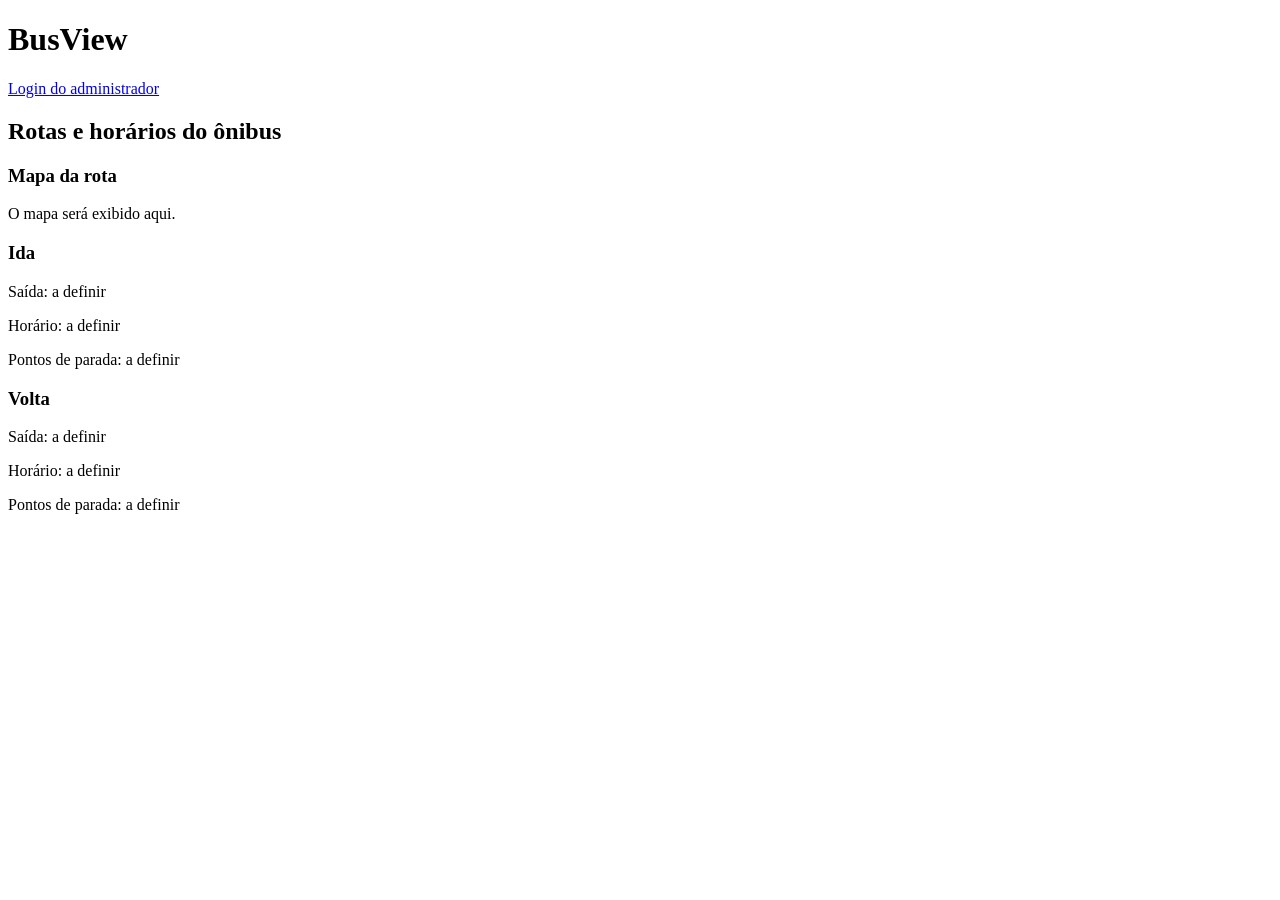
==== HTML/index.html @ 88584d88 "Primeira entrega HTML" ====
<!DOCTYPE html>
<html lang="pt-BR">
<head>
  <meta charset="UTF-8">
  <meta name="viewport" content="width=device-width, initial-scale=1.0">
  <title>BusView</title>
  <link rel="stylesheet" href="css/style.css">
</head>
<body>
  <header>
    <h1>BusView</h1>
    <a href="login.html">Login do administrador</a>
  </header>

  <main>
    <h2>Rotas e horários do ônibus</h2>

    <section>
      <h3>Mapa da rota</h3>
      <p>O mapa será exibido aqui.</p>
    </section>

    <section>
      <h3>Ida</h3>
      <p>Saída: a definir</p>
      <p>Horário: a definir</p>
      <p>Pontos de parada: a definir</p>
    </section>

    <section>
      <h3>Volta</h3>
      <p>Saída: a definir</p>
      <p>Horário: a definir</p>
      <p>Pontos de parada: a definir</p>
    </section>
  </main>
</body>
</html>
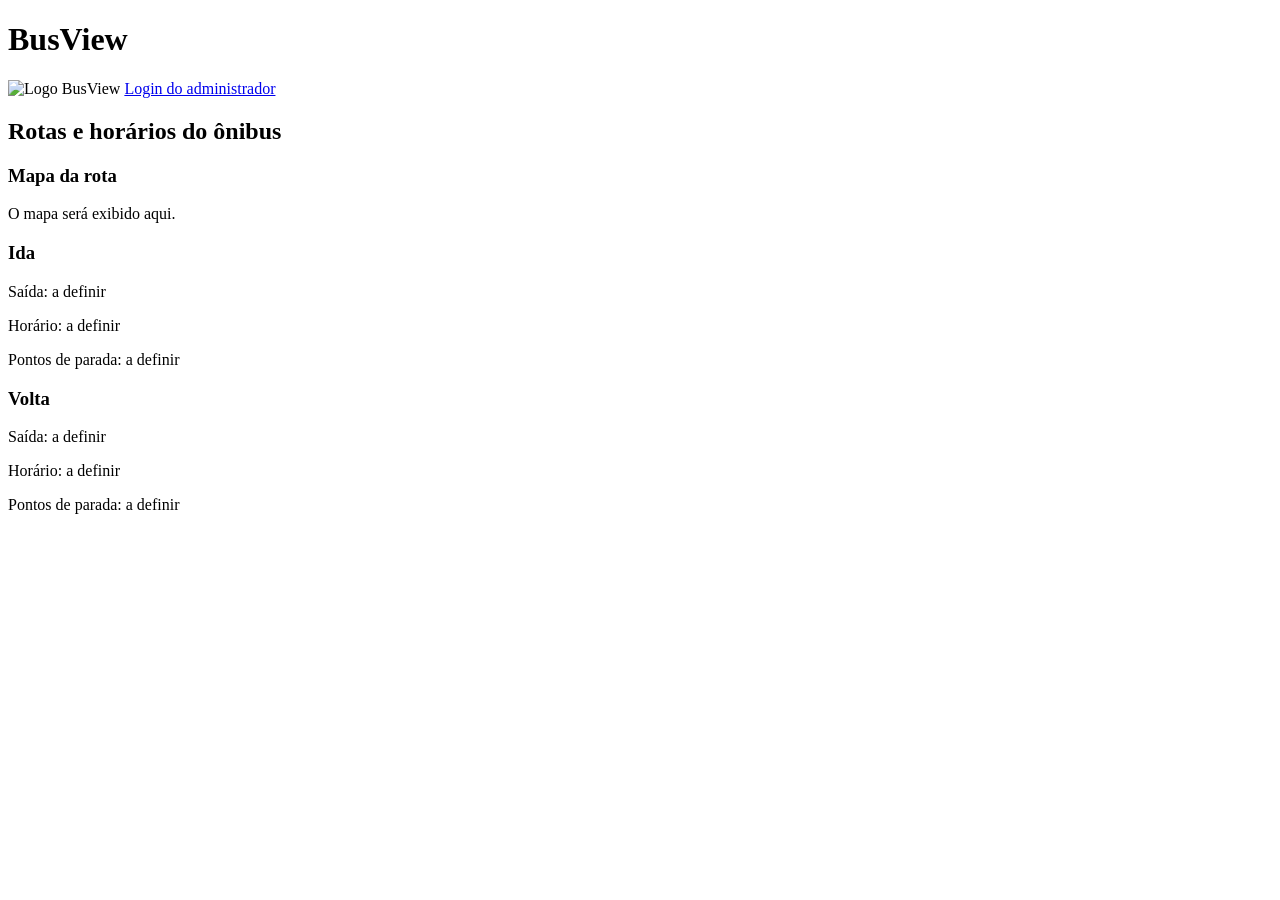
==== commit 39026ea1: "Adicionei a imagem e atualizei o CSS" ====
--- a/HTML/index.html
+++ b/HTML/index.html
@@ -4,11 +4,12 @@
   <meta charset="UTF-8">
   <meta name="viewport" content="width=device-width, initial-scale=1.0">
   <title>BusView</title>
-  <link rel="stylesheet" href="css/style.css">
+  <link rel="stylesheet" href="index.css">
 </head>
 <body>
   <header>
     <h1>BusView</h1>
+    <img src="logo busView.png" alt="Logo BusView">
     <a href="login.html">Login do administrador</a>
   </header>
 
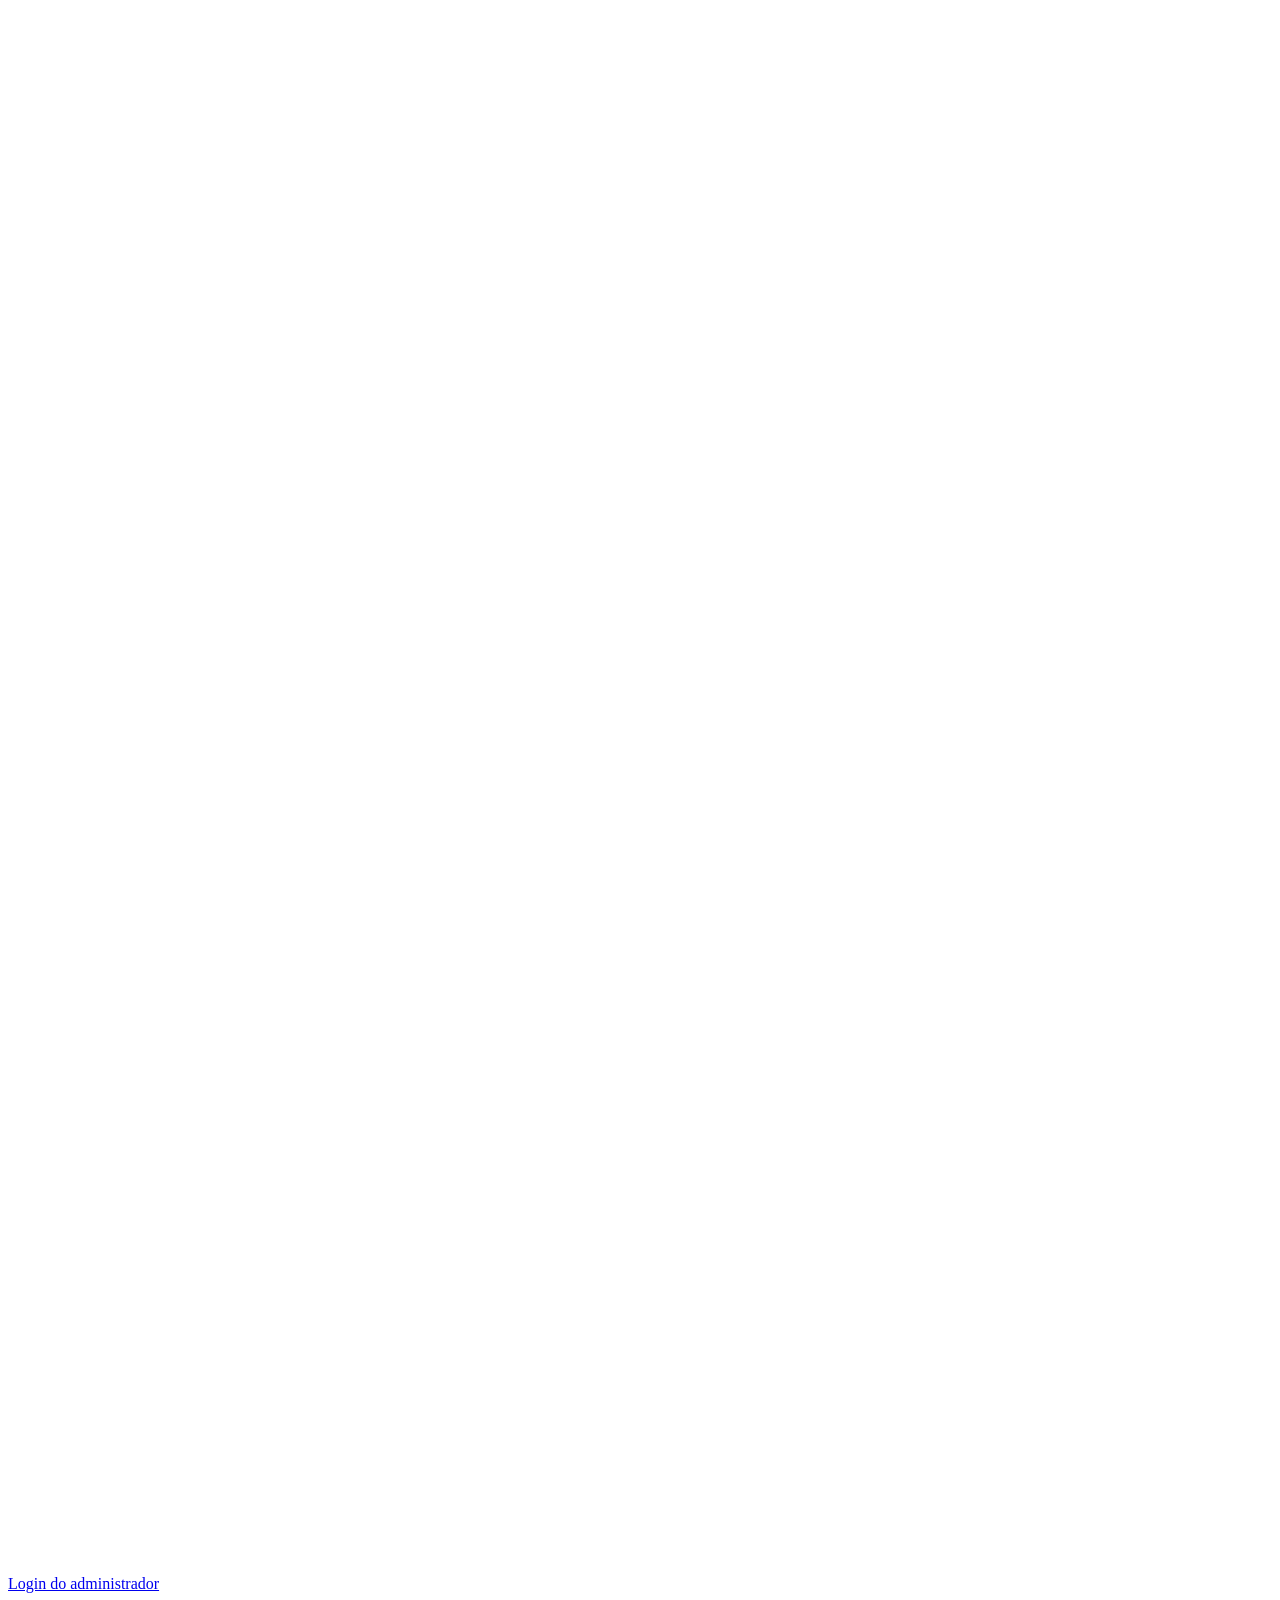
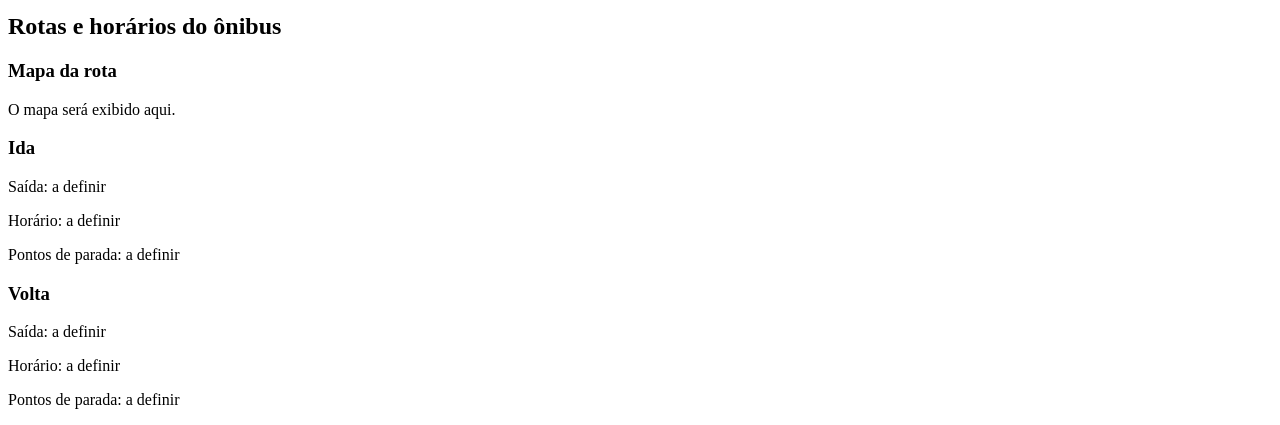
==== commit ad274c6e: "Removi o BusView lateral" ====
--- a/HTML/index.html
+++ b/HTML/index.html
@@ -8,7 +8,6 @@
 </head>
 <body>
   <header>
-    <h1>BusView</h1>
     <img src="logo busView.png" alt="Logo BusView">
     <a href="login.html">Login do administrador</a>
   </header>
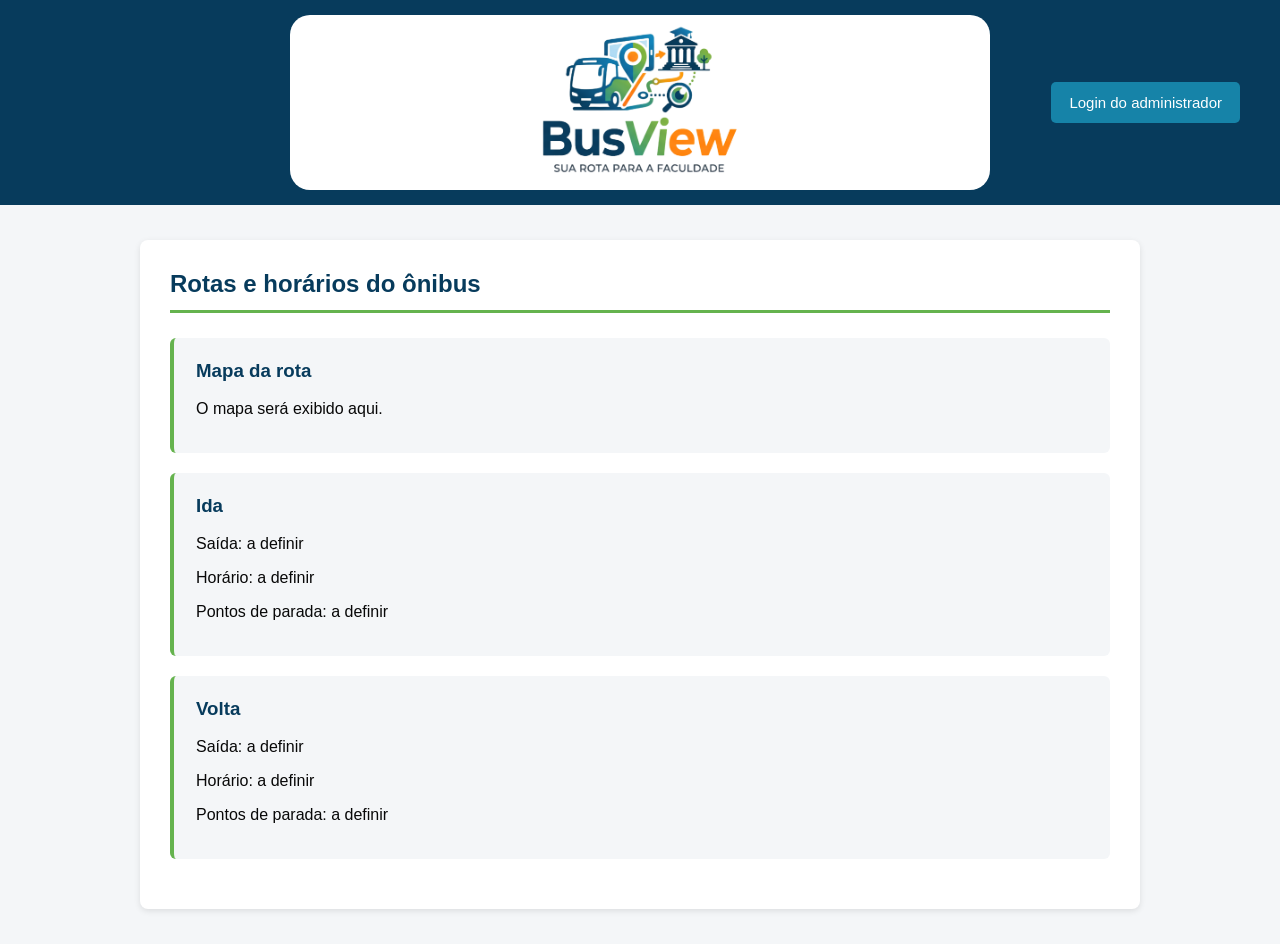
==== commit b48a0de0: "Correção de um pequeno erro de link do CSS para HTML" ====
--- a/HTML/index.html
+++ b/HTML/index.html
@@ -4,7 +4,7 @@
   <meta charset="UTF-8">
   <meta name="viewport" content="width=device-width, initial-scale=1.0">
   <title>BusView</title>
-  <link rel="stylesheet" href="index.css">
+  <link rel="stylesheet" href="/CSS/index.css">
 </head>
 <body>
   <header>
--- a/CSS/index.css
+++ b/CSS/index.css
@@ -0,0 +1,104 @@
+
+/* Configurações gerais */
+* {
+    margin: 0;
+    padding: 0;
+    box-sizing: border-box;
+}
+
+body {
+    font-family: Arial, Helvetica, sans-serif;
+    background-color: #f4f6f8;
+    color: #080808;
+}
+
+/* Cabeçalho */
+header {
+    background-color: #073b5c;
+    padding: 15px 40px;
+    display: grid;
+    justify-content: space-between;
+    grid-template-columns: 1fr auto 1fr;
+    align-items: center;
+}
+
+header img {
+    width: 700px;
+    height: auto;
+    border-radius: 20px;
+    grid-column: 2; 
+    justify-self: center;
+}
+
+header a {
+    background-color: #1683a8;
+    color: white;
+    text-decoration: none;
+    padding: 12px 18px;
+    border-radius: 5px;
+    font-size: 15px;
+    grid-column: 3;
+    justify-self: end;
+}
+
+header a:hover {
+    background-color: #126b89;
+}
+
+/* Conteúdo principal */
+main {
+    width: 85%;
+    max-width: 1000px;
+    margin: 35px auto;
+    background-color: white;
+    padding: 30px;
+    border-radius: 8px;
+    box-shadow: 0 2px 6px rgba(0, 0, 0, 0.1);
+}
+
+/* Título principal */
+h2 {
+    color: #073b5c;
+    margin-bottom: 25px;
+    padding-bottom: 12px;
+    border-bottom: 3px solid #65b34e;
+}
+
+/* Seções */
+section {
+    background-color: #f4f6f8;
+    padding: 22px;
+    margin-bottom: 20px;
+    border-radius: 6px;
+    border-left: 4px solid #65b34e;
+}
+
+section h3 {
+    color: #073b5c;
+    margin-bottom: 15px;
+}
+
+section p {
+    margin-bottom: 10px;
+    line-height: 1.5;
+}
+
+/* Responsividade */
+@media (max-width: 600px) {
+
+    header {
+        padding: 15px 20px;
+        flex-direction: column;
+        gap: 15px;
+    }
+
+    header img {
+        width: 150px;
+    }
+
+    main {
+        width: 92%;
+        padding: 20px;
+        margin: 20px auto;
+    }
+}
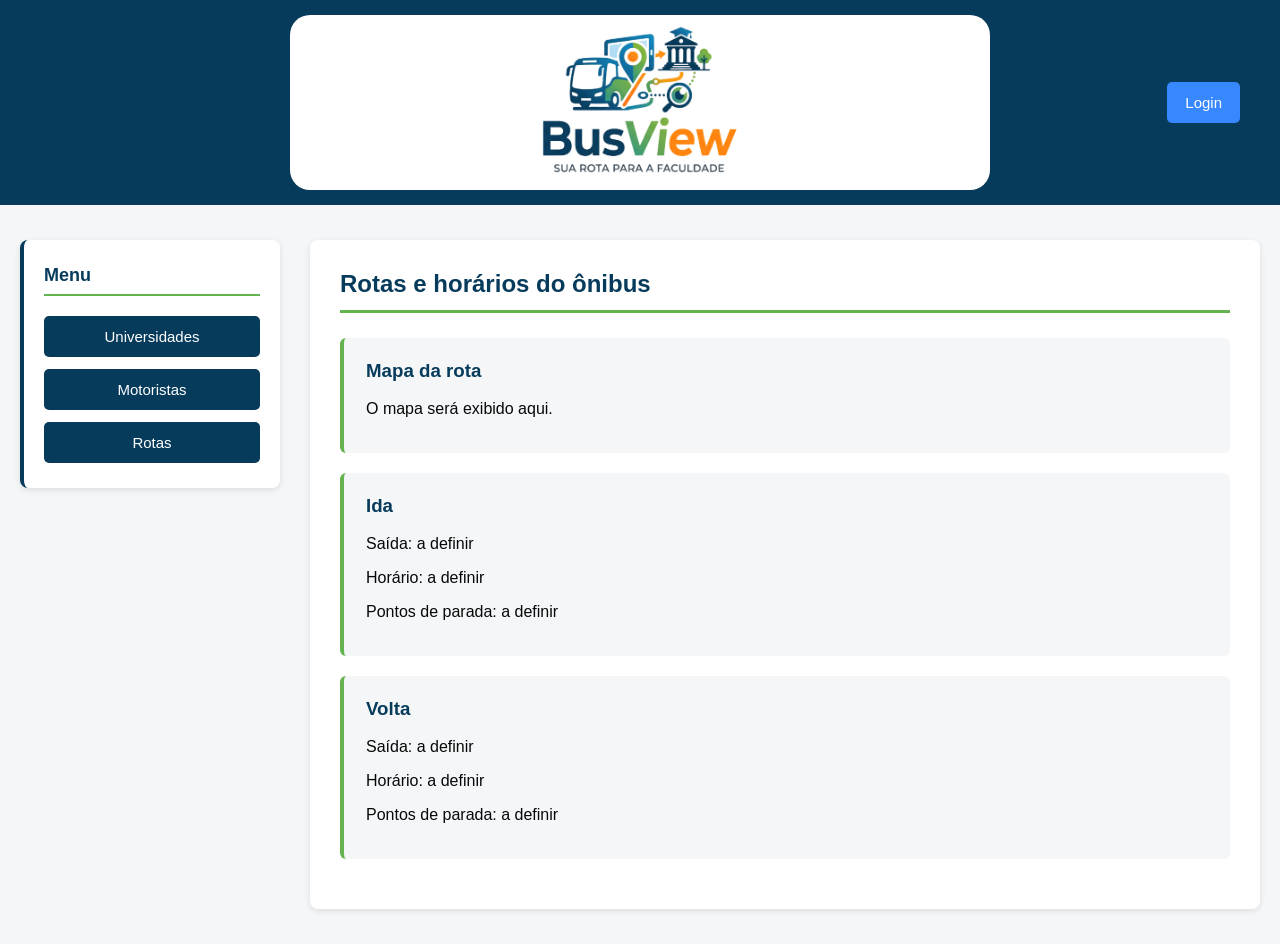
==== commit 472671cf: "adicionando barra lateral ao index" ====
--- a/HTML/index.html
+++ b/HTML/index.html
@@ -9,30 +9,43 @@
 <body>
   <header>
     <img src="logo busView.png" alt="Logo BusView">
-    <a href="login.html">Login do administrador</a>
+    <a href="login.html">Login</a>
   </header>
 
-  <main>
-    <h2>Rotas e horários do ônibus</h2>
+  <div class="dashboard-container">
+    <!-- Barra Lateral -->
+    <aside class="sidebar">
+      <h3>Menu</h3>
+      <nav>
+        <a href="#" class="sidebar-btn">Universidades</a>
+        <a href="#" class="sidebar-btn">Motoristas</a>
+        <a href="#" class="sidebar-btn">Rotas</a>
+      </nav>
+    </aside>
 
-    <section>
-      <h3>Mapa da rota</h3>
-      <p>O mapa será exibido aqui.</p>
-    </section>
+    <!-- Conteúdo Principal -->
+    <main>
+      <h2>Rotas e horários do ônibus</h2>
 
-    <section>
-      <h3>Ida</h3>
-      <p>Saída: a definir</p>
-      <p>Horário: a definir</p>
-      <p>Pontos de parada: a definir</p>
-    </section>
+      <section>
+        <h3>Mapa da rota</h3>
+        <p>O mapa será exibido aqui.</p>
+      </section>
 
-    <section>
-      <h3>Volta</h3>
-      <p>Saída: a definir</p>
-      <p>Horário: a definir</p>
-      <p>Pontos de parada: a definir</p>
-    </section>
-  </main>
+      <section>
+        <h3>Ida</h3>
+        <p>Saída: a definir</p>
+        <p>Horário: a definir</p>
+        <p>Pontos de parada: a definir</p>
+      </section>
+
+      <section>
+        <h3>Volta</h3>
+        <p>Saída: a definir</p>
+        <p>Horário: a definir</p>
+        <p>Pontos de parada: a definir</p>
+      </section>
+    </main>
+  </div>
 </body>
-</html>
+</html>
--- a/CSS/index.css
+++ b/CSS/index.css
@@ -1,5 +1,3 @@
-
-/* Configurações gerais */
 * {
     margin: 0;
     padding: 0;
@@ -12,7 +10,6 @@
     color: #080808;
 }
 
-/* Cabeçalho */
 header {
     background-color: #073b5c;
     padding: 15px 40px;
@@ -31,7 +28,7 @@
 }
 
 header a {
-    background-color: #1683a8;
+    background-color: #3787ff;
     color: white;
     text-decoration: none;
     padding: 12px 18px;
@@ -39,24 +36,71 @@
     font-size: 15px;
     grid-column: 3;
     justify-self: end;
+    transition: background-color 0.3s ease;
 }
 
 header a:hover {
-    background-color: #126b89;
+    background-color: #2c51c9;
+}
+
+.dashboard-container {
+    display: grid;
+    grid-template-columns: 260px 1fr;
+    max-width: 1300px;
+    margin: 35px auto;
+    gap: 30px;
+    padding: 0 20px;
+}
+
+.sidebar {
+    background-color: white;
+    padding: 25px 20px;
+    border-radius: 8px;
+    box-shadow: 0 2px 6px rgba(0, 0, 0, 0.1);
+    height: fit-content;
+    border-left: 4px solid #073b5c;
+}
+
+.sidebar h3 {
+    color: #073b5c;
+    margin-bottom: 20px;
+    font-size: 18px;
+    border-bottom: 2px solid #65b34e;
+    padding-bottom: 8px;
+}
+
+.sidebar nav {
+    display: flex;
+    flex-direction: column;
+    gap: 12px;
+}
+
+.sidebar-btn {
+    display: block;
+    background-color: #073b5c;
+    color: white;
+    text-decoration: none;
+    padding: 12px 15px;
+    border-radius: 5px;
+    font-size: 15px;
+    text-align: center;
+    transition: background-color 0.3s ease;
+}
+
+.sidebar-btn:hover {
+    background-color: #1683a8;
 }
 
 /* Conteúdo principal */
 main {
-    width: 85%;
-    max-width: 1000px;
-    margin: 35px auto;
     background-color: white;
     padding: 30px;
     border-radius: 8px;
     box-shadow: 0 2px 6px rgba(0, 0, 0, 0.1);
+    width: 100%;
+    margin: 0;
 }
 
-/* Título principal */
 h2 {
     color: #073b5c;
     margin-bottom: 25px;
@@ -64,7 +108,6 @@
     border-bottom: 3px solid #65b34e;
 }
 
-/* Seções */
 section {
     background-color: #f4f6f8;
     padding: 22px;
@@ -83,8 +126,10 @@
     line-height: 1.5;
 }
 
-/* Responsividade */
-@media (max-width: 600px) {
+@media (max-width: 900px) {
+    .dashboard-container {
+        grid-template-columns: 1fr; 
+    }
 
     header {
         padding: 15px 20px;
@@ -95,10 +140,4 @@
     header img {
         width: 150px;
     }
-
-    main {
-        width: 92%;
-        padding: 20px;
-        margin: 20px auto;
-    }
-}
+}
